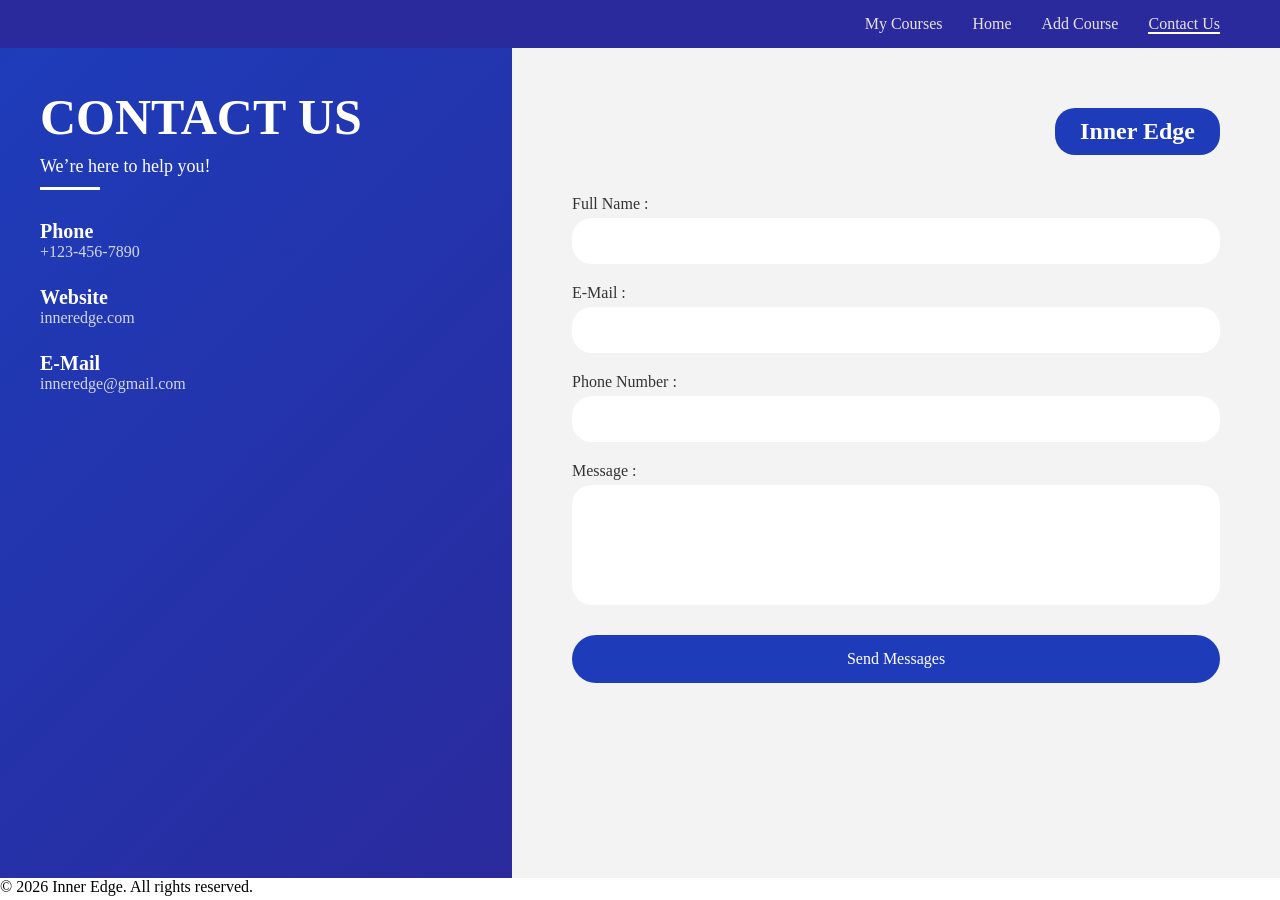
==== html/contact.html @ 28c4b340 "Rahma-first-project" ====
<!DOCTYPE html>
<html lang="en">
<head>
    <meta charset="UTF-8">
    <meta name="viewport" content="width=device-width, initial-scale=1.0">
    <title>Contact Us - Inner Edge</title>
    <link rel="stylesheet" href="../css/contact.css">
</head>
<body>

    <!-- Navbar -->
    <header>
        <nav class="navbar">

            <ul class="nav-links">
                 <li><a href="courses.html">My Courses</a></li>
                <li><a href="../index.html">Home</a></li>
                <li><a href="register.html">Add Course</a></li>
                <li><a href="contact.html" class="active">Contact Us</a></li>
            </ul>

        </nav>
    </header>

    <main class="container">

        <!-- Left Section -->
        <section class="left">

            <div class="content">
                <h1>CONTACT US</h1>
                <p class="subtitle">We’re here to help you!</p>
                <div class="line"></div>

                <div class="info">
                    <div class="item">
                        <h3>Phone</h3>
                        <p>+123-456-7890</p>
                    </div>

                    <div class="item">
                        <h3>Website</h3>
                        <p>inneredge.com</p>
                    </div>

                    <div class="item">
                        <h3>E-Mail</h3>
                        <p>inneredge@gmail.com</p>
                    </div>

                  
                </div>
            </div>

        </section>

        <!-- Right Section -->
        <section class="right">

            <header class="form-header">
                <h2>Inner Edge</h2>
            </header>

            <form>

                <label>Full Name :</label>
                <input type="text">

                <label>E-Mail :</label>
                <input type="email">

                <label>Phone Number :</label>
                <input type="text">

                <label>Message :</label>
                <textarea></textarea>

                <button>Send Messages</button>

            </form>

        </section>

    </main>

    <!-- Footer -->
    <footer class="footer">
        <p>© 2026 Inner Edge. All rights reserved.</p>
    </footer>

</body>
</html>
---- css/contact.css ----
* {
    margin: 0;
    padding: 0;
    box-sizing: border-box;
    font-family:'Times New Roman', Times, serif;
}
.navbar {
    display: flex;
    justify-content: flex-end;
    align-items: center;
    padding: 15px 60px;
    background: #2a2a9c;
    color: white;
}

.nav-links {
    list-style: none;
    display: flex;
    gap: 30px;
}

.nav-links a {
    color: rgb(233, 228, 228);
    text-decoration: none;
    transition: 0.3s;

}

.nav-links a:hover {
    color: #ffd700;
}

.nav-links .active {
    border-bottom: 2px solid white;
}
body {
    height: 100vh;
}

/* Layout */
.container {
    display: flex;
   min-height: calc(100vh - 70px);
}

/* LEFT SIDE */
.left {
    width: 40%;
    background: linear-gradient(135deg, #1e3cba, #2a2a9c);
    color: white;
    padding: 40px;
    display: flex;
    flex-direction: column;
}

.top-links {
    display: flex;
    gap: 30px;
    margin-bottom: 40px;
    opacity: 0.8;
}

.content h1 {
    font-size: 50px;
    margin-bottom: 10px;
}

.subtitle {
    font-size: 18px;
    margin-bottom: 10px;
}

.line {
    width: 60px;
    height: 3px;
    background: white;
    margin-bottom: 30px;
}

/* INFO */
.info {
    display: flex;
    flex-direction: column;
    gap: 25px;
}

.item h3 {
    font-size: 20px;
}

.item p {
    opacity: 0.8;
}

/* RIGHT SIDE */
.right {
    width: 60%;
    background: #f3f3f3;
    padding: 60px;
}

/* FORM HEADER */
.form-header {
    display: flex;
    justify-content: flex-end;
    margin-bottom: 30px;
}

.form-header h2 {
    background: #1e3cba;
    color: white;
    padding: 10px 25px;
    border-radius: 20px;
}

/* FORM */
form {
    display: flex;
    flex-direction: column;
}

label {
    margin: 10px 0 5px;
    color: #333;
}

input, textarea {
    padding: 15px;
    border-radius: 20px;
    border: none;
    margin-bottom: 10px;
}

textarea {
    height: 120px;
    resize: none;
}

/* BUTTON */
button {
    margin-top: 20px;
    padding: 15px;
    border: none;
    border-radius: 25px;
    background: #1e3cba;
    color: white;
    font-size: 16px;
    cursor: pointer;
}
/* 📱 Tablets */
@media (max-width: 992px) {

    .courses {
        padding: 20px;
    }

    .navbar {
        padding: 15px 30px;
    }

    .nav-links {
        gap: 20px;
    }

    .header h1 {
        font-size: 28px;
    }

    .courses-table th,
    .courses-table td {
        padding: 10px;
        font-size: 14px;
    }
}

/* 📱 Mobile */
@media (max-width: 768px) {

    /* NAVBAR */
    .navbar {
        flex-direction: column;
        align-items: flex-start;
        gap: 10px;
    }

    .nav-links {
        flex-direction: column;
        gap: 10px;
    }

    /* HEADER */
    .header {
        padding: 30px 10px;
    }

    .header h1 {
        font-size: 24px;
    }

    /* TABLE → scroll بدل ما يبوظ */
   

/* 📱 Small Mobile */
@media (max-width: 480px) {

    .header h1 {
        font-size: 20px;
    }

    .nav-links a {
        font-size: 14px;
    }

    
}}
/* ✨ PAGE FADE IN */
body {
    animation: fadeIn 1s ease-in;
}

@keyframes fadeIn {
    from { opacity: 0; }
    to { opacity: 1; }
}

/* ✨ NAVBAR SLIDE */
.navbar {
    animation: slideDown 0.7s ease;
}

@keyframes slideDown {
    from {
        transform: translateY(-50px);
        opacity: 0;
    }
    to {
        transform: translateY(0);
        opacity: 1;
    }
}

/* ✨ LEFT SIDE TEXT */
.content h1 {
    animation: fadeUp 1s ease;
}

.subtitle {
    animation: fadeUp 1.2s ease;
}

.line {
    animation: fadeUp 1.4s ease;
}

/* ✨ CONTACT INFO */
.item {
    animation: fadeUp 1s ease forwards;
    opacity: 0;
}

.item:nth-child(1) { animation-delay: 0.3s; }
.item:nth-child(2) { animation-delay: 0.6s; }
.item:nth-child(3) { animation-delay: 0.9s; }
.item:nth-child(4) { animation-delay: 1.2s; }

/* ✨ FORM APPEAR */
.right {
    animation: fadeRight 1s ease;
}

@keyframes fadeRight {
    from {
        transform: translateX(50px);
        opacity: 0;
    }
    to {
        transform: translateX(0);
        opacity: 1;
    }
}

/* ✨ INPUT FOCUS EFFECT */
input:focus, textarea:focus {
    outline: none;
    border: 2px solid #2a2a9c;
    transition: 0.3s;
}

/* ✨ BUTTON HOVER */
button {
    transition: 0.3s;
}

button:hover {
    transform: scale(1.05);
    background: #1a1a80;
}

/* ✨ GENERAL FADE UP */
@keyframes fadeUp {
    from {
        transform: translateY(30px);
        opacity: 0;
    }
    to {
        transform: translateY(0);
        opacity: 1;
    }
}
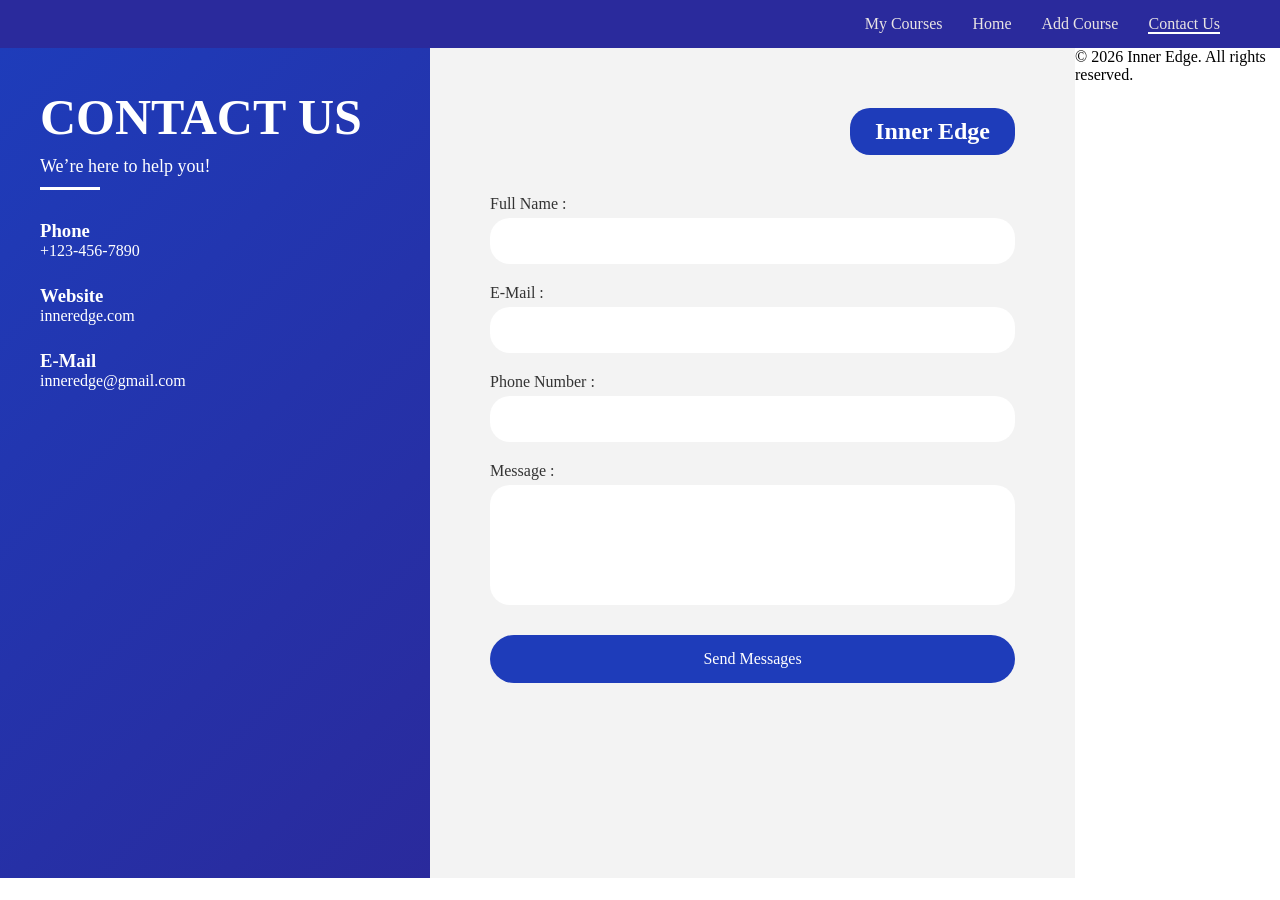
==== commit 5250b31b: "Update contact.html" ====
--- a/html/contact.html
+++ b/html/contact.html
@@ -81,12 +81,12 @@
 
         </section>
 
-    </main>
+ 
 
     <!-- Footer -->
     <footer class="footer">
         <p>© 2026 Inner Edge. All rights reserved.</p>
     </footer>
-
+    </main>
 </body>
-</html>+</html>
--- a/css/contact.css
+++ b/css/contact.css
@@ -1,261 +1,100 @@
 * {
-    margin: 0;
-    padding: 0;
-    box-sizing: border-box;
-    font-family:'Times New Roman', Times, serif;
-}
+  margin: 0;
+  padding: 0;
+  box-sizing: border-box;
+  font-family:'Times New Roman', Times, serif;
+  }
+
+
+body {
+height: 100vh;
+animation: fadeIn 1s ease-in;
+}
+
+
 .navbar {
-    display: flex;
-    justify-content: flex-end;
-    align-items: center;
-    padding: 15px 60px;
-    background: #2a2a9c;
-    color: white;
+display: flex;
+justify-content: flex-end;
+align-items: center;
+padding: 15px 60px;
+background: #2a2a9c;
+color: white;
+animation: slideDown 0.7s ease;
 }
 
 .nav-links {
-    list-style: none;
-    display: flex;
-    gap: 30px;
+list-style: none;
+display: flex;
+gap: 30px;
 }
 
 .nav-links a {
-    color: rgb(233, 228, 228);
-    text-decoration: none;
-    transition: 0.3s;
-
+color: rgb(233, 228, 228);
+text-decoration: none;
+transition: 0.3s;
 }
 
 .nav-links a:hover {
-    color: #ffd700;
+color: #ffd700;
 }
 
 .nav-links .active {
-    border-bottom: 2px solid white;
-}
-body {
-    height: 100vh;
-}
-
-/* Layout */
+border-bottom: 2px solid white;
+}
+
+
 .container {
-    display: flex;
-   min-height: calc(100vh - 70px);
-}
-
-/* LEFT SIDE */
+display: flex;
+min-height: calc(100vh - 70px);
+}
+
+
 .left {
-    width: 40%;
-    background: linear-gradient(135deg, #1e3cba, #2a2a9c);
-    color: white;
-    padding: 40px;
-    display: flex;
-    flex-direction: column;
+width: 40%;
+background: linear-gradient(135deg, #1e3cba, #2a2a9c);
+color: white;
+padding: 40px;
+display: flex;
+flex-direction: column;
 }
 
 .top-links {
-    display: flex;
-    gap: 30px;
-    margin-bottom: 40px;
-    opacity: 0.8;
-}
-
-.content h1 {
-    font-size: 50px;
-    margin-bottom: 10px;
+display: flex;
+gap: 30px;
+margin-bottom: 40px;
+opacity: 0.8;
+}
+
+.content h1 {
+font-size: 50px;
+margin-bottom: 10px;
+animation: fadeUp 1s ease;
 }
 
 .subtitle {
-    font-size: 18px;
-    margin-bottom: 10px;
+font-size: 18px;
+margin-bottom: 10px;
+animation: fadeUp 1.2s ease;
 }
 
 .line {
-    width: 60px;
-    height: 3px;
-    background: white;
-    margin-bottom: 30px;
+width: 60px;
+height: 3px;
+background: white;
+margin-bottom: 30px;
+animation: fadeUp 1.4s ease;
 }
 
 /* INFO */
 .info {
-    display: flex;
-    flex-direction: column;
-    gap: 25px;
-}
-
-.item h3 {
-    font-size: 20px;
-}
-
-.item p {
-    opacity: 0.8;
-}
-
-/* RIGHT SIDE */
-.right {
-    width: 60%;
-    background: #f3f3f3;
-    padding: 60px;
-}
-
-/* FORM HEADER */
-.form-header {
-    display: flex;
-    justify-content: flex-end;
-    margin-bottom: 30px;
-}
-
-.form-header h2 {
-    background: #1e3cba;
-    color: white;
-    padding: 10px 25px;
-    border-radius: 20px;
-}
-
-/* FORM */
-form {
-    display: flex;
-    flex-direction: column;
-}
-
-label {
-    margin: 10px 0 5px;
-    color: #333;
-}
-
-input, textarea {
-    padding: 15px;
-    border-radius: 20px;
-    border: none;
-    margin-bottom: 10px;
-}
-
-textarea {
-    height: 120px;
-    resize: none;
-}
-
-/* BUTTON */
-button {
-    margin-top: 20px;
-    padding: 15px;
-    border: none;
-    border-radius: 25px;
-    background: #1e3cba;
-    color: white;
-    font-size: 16px;
-    cursor: pointer;
-}
-/* 📱 Tablets */
-@media (max-width: 992px) {
-
-    .courses {
-        padding: 20px;
-    }
-
-    .navbar {
-        padding: 15px 30px;
-    }
-
-    .nav-links {
-        gap: 20px;
-    }
-
-    .header h1 {
-        font-size: 28px;
-    }
-
-    .courses-table th,
-    .courses-table td {
-        padding: 10px;
-        font-size: 14px;
-    }
-}
-
-/* 📱 Mobile */
-@media (max-width: 768px) {
-
-    /* NAVBAR */
-    .navbar {
-        flex-direction: column;
-        align-items: flex-start;
-        gap: 10px;
-    }
-
-    .nav-links {
-        flex-direction: column;
-        gap: 10px;
-    }
-
-    /* HEADER */
-    .header {
-        padding: 30px 10px;
-    }
-
-    .header h1 {
-        font-size: 24px;
-    }
-
-    /* TABLE → scroll بدل ما يبوظ */
-   
-
-/* 📱 Small Mobile */
-@media (max-width: 480px) {
-
-    .header h1 {
-        font-size: 20px;
-    }
-
-    .nav-links a {
-        font-size: 14px;
-    }
-
-    
-}}
-/* ✨ PAGE FADE IN */
-body {
-    animation: fadeIn 1s ease-in;
-}
-
-@keyframes fadeIn {
-    from { opacity: 0; }
-    to { opacity: 1; }
-}
-
-/* ✨ NAVBAR SLIDE */
-.navbar {
-    animation: slideDown 0.7s ease;
-}
-
-@keyframes slideDown {
-    from {
-        transform: translateY(-50px);
-        opacity: 0;
-    }
-    to {
-        transform: translateY(0);
-        opacity: 1;
-    }
-}
-
-/* ✨ LEFT SIDE TEXT */
-.content h1 {
-    animation: fadeUp 1s ease;
-}
-
-.subtitle {
-    animation: fadeUp 1.2s ease;
-}
-
-.line {
-    animation: fadeUp 1.4s ease;
-}
-
-/* ✨ CONTACT INFO */
+display: flex;
+flex-direction: column;
+gap: 25px;
+}
+
 .item {
-    animation: fadeUp 1s ease forwards;
-    opacity: 0;
+animation: fadeUp 1s ease forwards;
+opacity: 0;
 }
 
 .item:nth-child(1) { animation-delay: 0.3s; }
@@ -263,47 +102,196 @@
 .item:nth-child(3) { animation-delay: 0.9s; }
 .item:nth-child(4) { animation-delay: 1.2s; }
 
-/* ✨ FORM APPEAR */
+/* 🔶 RIGHT SIDE */
 .right {
-    animation: fadeRight 1s ease;
+width: 60%;
+background: #f3f3f3;
+padding: 60px;
+animation: fadeRight 1s ease;
+}
+
+/* FORM HEADER */
+.form-header {
+display: flex;
+justify-content: flex-end;
+margin-bottom: 30px;
+}
+
+.form-header h2 {
+background: #1e3cba;
+color: white;
+padding: 10px 25px;
+border-radius: 20px;
+}
+
+/* FORM */
+form {
+display: flex;
+flex-direction: column;
+}
+
+label {
+margin: 10px 0 5px;
+color: #333;
+}
+
+input, textarea {
+padding: 15px;
+border-radius: 20px;
+border: none;
+margin-bottom: 10px;
+width: 100%;
+}
+
+textarea {
+height: 120px;
+resize: none;
+}
+
+/* BUTTON */
+button {
+margin-top: 20px;
+padding: 15px;
+border: none;
+border-radius: 25px;
+background: #1e3cba;
+color: white;
+font-size: 16px;
+cursor: pointer;
+transition: 0.3s;
+}
+
+button:hover {
+transform: scale(1.05);
+background: #1a1a80;
+}
+
+
+@media (max-width: 992px) {
+
+```
+.navbar {
+    padding: 15px 30px;
+}
+
+.container {
+    flex-direction: column;
+}
+
+.left, .right {
+    width: 100%;
+}
+
+.left {
+    padding: 30px;
+}
+
+.right {
+    padding: 30px;
+}
+
+.content h1 {
+    font-size: 36px;
+}
+```
+
+}
+
+
+@media (max-width: 768px) {
+
+```
+/* NAVBAR STACK */
+.navbar {
+    flex-direction: column;
+    align-items: flex-start;
+    gap: 10px;
+}
+
+.nav-links {
+    flex-direction: column;
+    gap: 10px;
+}
+
+/* STACK EVERYTHING */
+.container {
+    flex-direction: column;
+}
+
+.left, .right {
+    width: 100%;
+    padding: 20px;
+}
+
+.content h1 {
+    font-size: 28px;
+}
+
+.subtitle {
+    font-size: 16px;
+}
+```
+
+}
+
+
+@media (max-width: 480px) {
+
+```
+.content h1 {
+    font-size: 22px;
+}
+
+.nav-links a {
+    font-size: 14px;
+}
+
+input, textarea {
+    padding: 12px;
+}
+
+button {
+    padding: 12px;
+}
+```
+
+}
+
+/* ✨ ANIMATIONS */
+@keyframes fadeIn {
+from { opacity: 0; }
+to { opacity: 1; }
+}
+
+@keyframes slideDown {
+from {
+transform: translateY(-50px);
+opacity: 0;
+}
+to {
+transform: translateY(0);
+opacity: 1;
+}
+}
+
+@keyframes fadeUp {
+from {
+transform: translateY(30px);
+opacity: 0;
+}
+to {
+transform: translateY(0);
+opacity: 1;
+}
 }
 
 @keyframes fadeRight {
-    from {
-        transform: translateX(50px);
-        opacity: 0;
-    }
-    to {
-        transform: translateX(0);
-        opacity: 1;
-    }
-}
-
-/* ✨ INPUT FOCUS EFFECT */
-input:focus, textarea:focus {
-    outline: none;
-    border: 2px solid #2a2a9c;
-    transition: 0.3s;
-}
-
-/* ✨ BUTTON HOVER */
-button {
-    transition: 0.3s;
-}
-
-button:hover {
-    transform: scale(1.05);
-    background: #1a1a80;
-}
-
-/* ✨ GENERAL FADE UP */
-@keyframes fadeUp {
-    from {
-        transform: translateY(30px);
-        opacity: 0;
-    }
-    to {
-        transform: translateY(0);
-        opacity: 1;
-    }
-}+from {
+transform: translateX(50px);
+opacity: 0;
+}
+to {
+transform: translateX(0);
+opacity: 1;
+}
+}
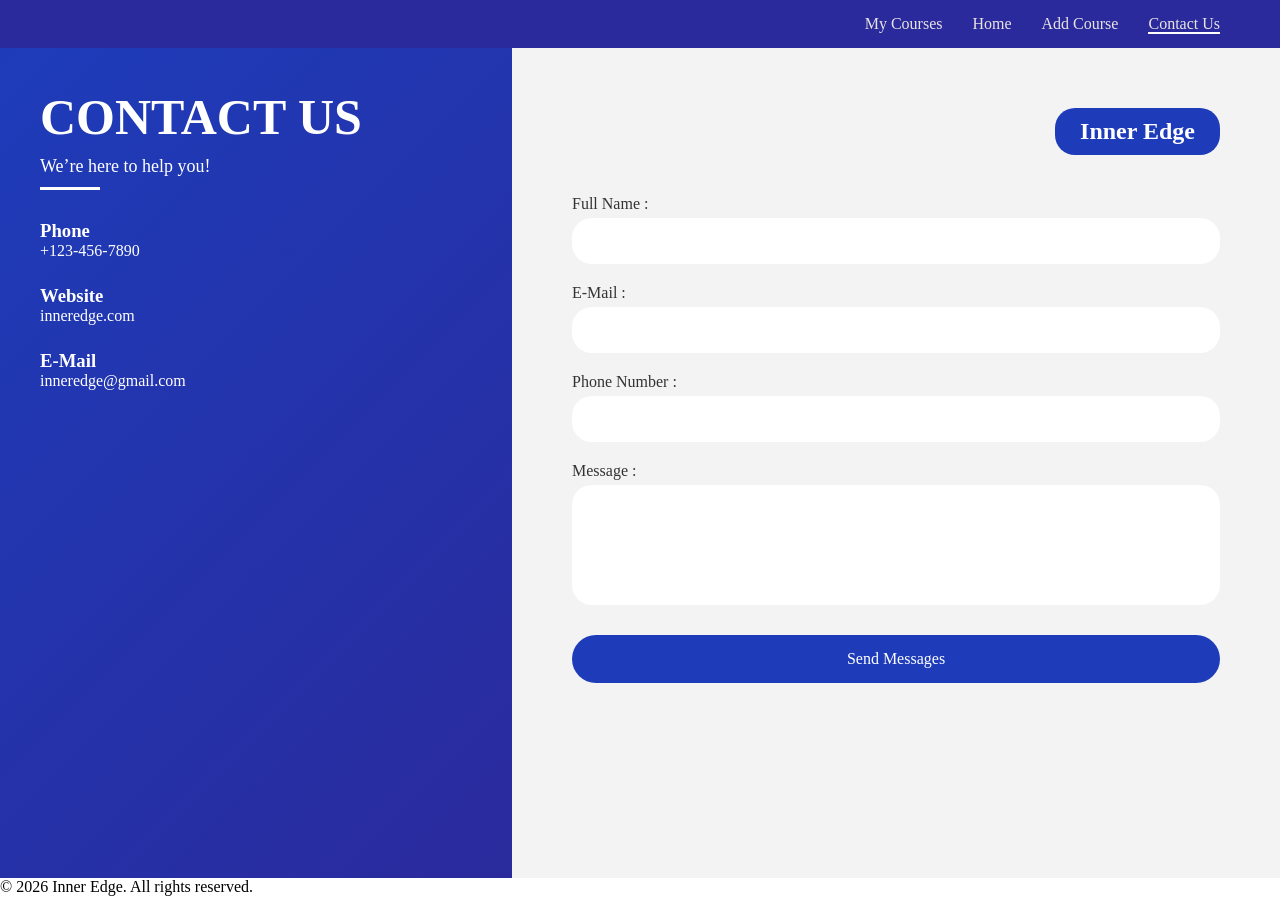
==== commit 3e0b3a7e: "Update contact.html" ====
--- a/html/contact.html
+++ b/html/contact.html
@@ -79,14 +79,12 @@
 
             </form>
 
-        </section>
+        </section> 
+    </main>
 
- 
-
-    <!-- Footer -->
     <footer class="footer">
         <p>© 2026 Inner Edge. All rights reserved.</p>
     </footer>
-    </main>
+   
 </body>
 </html>
